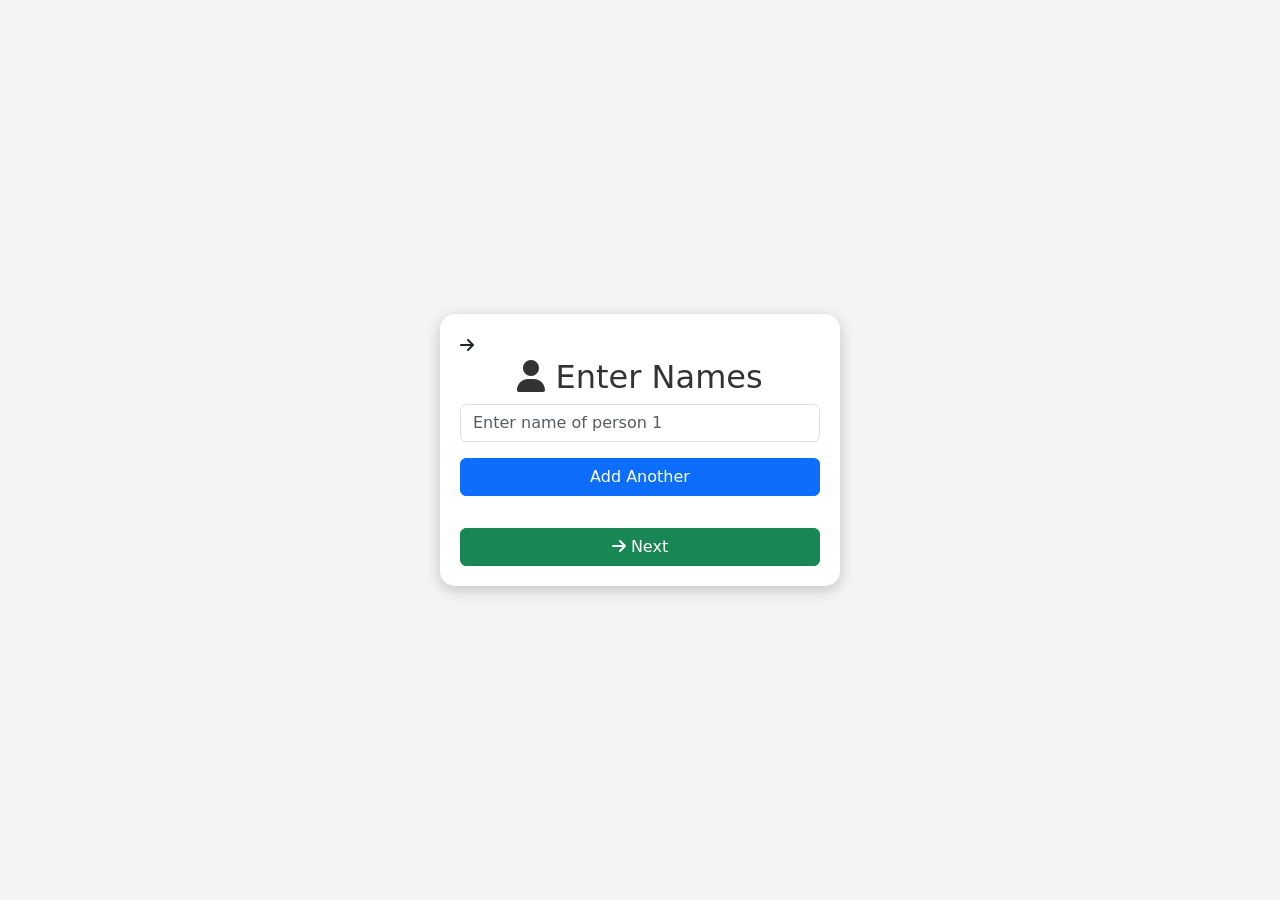
==== index.html @ 3dd3393f "update" ====
<!DOCTYPE html>
<html>
<head>
    <title>Expense Splitter - Name Setup</title>
    <link href="https://cdn.jsdelivr.net/npm/bootstrap@5.3.2/dist/css/bootstrap.min.css" rel="stylesheet">
    <link rel="stylesheet" href="https://cdnjs.cloudflare.com/ajax/libs/font-awesome/6.4.0/css/all.min.css">
    <link rel="stylesheet" href="style.css">
</head>

<body>
    <div class="container" id="firstpage">
        <i class="fa-solid fa-arrow-right back" title="Next" onclick="goToNextPage()"></i>
        <h2 class="text-center"><i class="fa-solid fa-user"></i> Enter Names</h2>

        <div id="nameInputs" class="mb-3">
            <input type="text" class="form-control mb-2" placeholder="Enter name of person 1" id="perso_name">
            <button class="btn btn-primary w-100 mt-2">Add Another</button>
            <!-- <div class="namelist_degine rounded">
                <img src="image/mn6dbcs15y9zru0yjw45ly54mqsf.png" alt="A nice photo" width="30" height="30">
                <span>farhan</span>
            </div> -->
        </div>

        <button class="btn btn-success w-100 mt-3" onclick="goToNextPage()">
            <i class="fa-solid fa-arrow-right"></i> Next
        </button>
    </div>



    <div class="container" id="orginal">
        <i class="fa-solid fa-arrow-left text-end back" id="back" title="Back"></i>
        <h2 class="text-center"><i class="fa-solid fa-coins"></i> Expense Splitter</h2>
        <div>
            <input type="number" class="form-control" id="expenseAmount" placeholder="Enter Amount">
            <select id="personSelect" class="form-control mt-2">
                <option value="" disabled selected>Select a person</option>
            </select>
            <button class="btn btn-secondary w-100 mt-2" onclick="addExpense()">Add Expense</button>
        </div>

        <div id="expenses-list" class="mt-3 border p-2 rounded bg-light"></div>

        <button class="btn btn-success w-100 mt-3" onclick="calculateExpenses()">
            <i class="fa-solid fa-check-circle"></i> Calculate
        </button>
        <div id="result" class="mt-3 fw-bold text-primary text-center"></div>
        <!-- <p id="back">back</p> -->
    </div>
    <script src="https://cdn.jsdelivr.net/npm/bootstrap@5.3.2/dist/js/bootstrap.bundle.min.js"></script>
    <script src="script.js"></script>
</body>
</html>
---- style.css ----
/* General body styling */
body {
    height: 100vh; /* Full viewport height */
    display: flex;
    justify-content: center;
    align-items: center;
    margin: 0;
    background-color: #f4f4f4; /* Optional background color */
}

/* Centering the main container */
.container {
    background: #fff;
    padding: 20px;
    border-radius: 15px;
    box-shadow: 0 4px 15px rgba(0, 0, 0, 0.2);
    width: 400px;
}

/* Heading style */
h2 {
    color: #333;
}

/* Button hover effect */
button {
    transition: 0.3s ease;
}
button:hover {
    transform: scale(1.05);
}

/* The div styling to make it a centered circle */
.namelist_degine {
    width: 300px; /* Adjust size */
    border-radius: 50%; /* Round the whole div */
    display: flex;
    justify-content: center;
    align-items: center;
    overflow: hidden; /* Hide overflow content */
    background-color: #ddd;
    margin-top: 10px !important;
    margin: 0 auto;
}

/* Style for the image inside the circle */
.namelist_degine img {
    object-fit: cover; /* Keep the image looking good */
    border-radius: 50%; /* Ensure the image itself is round */
}


/* Paragraph styling */
p {
    font-size: 18px;
    color: #333;
}

/* Optional border styling */
.rounded {
    border: #333 1px solid;
}

h2 {
    color: #333;
}
button {
    transition: 0.3s ease;
}
button:hover {
    transform: scale(1.05);
}
#expenses-list {
    max-height: 200px;
    overflow-y: auto;
    text-align: left;
}
.back{
    cursor: pointer;
}
.back:hover{
    color: red;
}
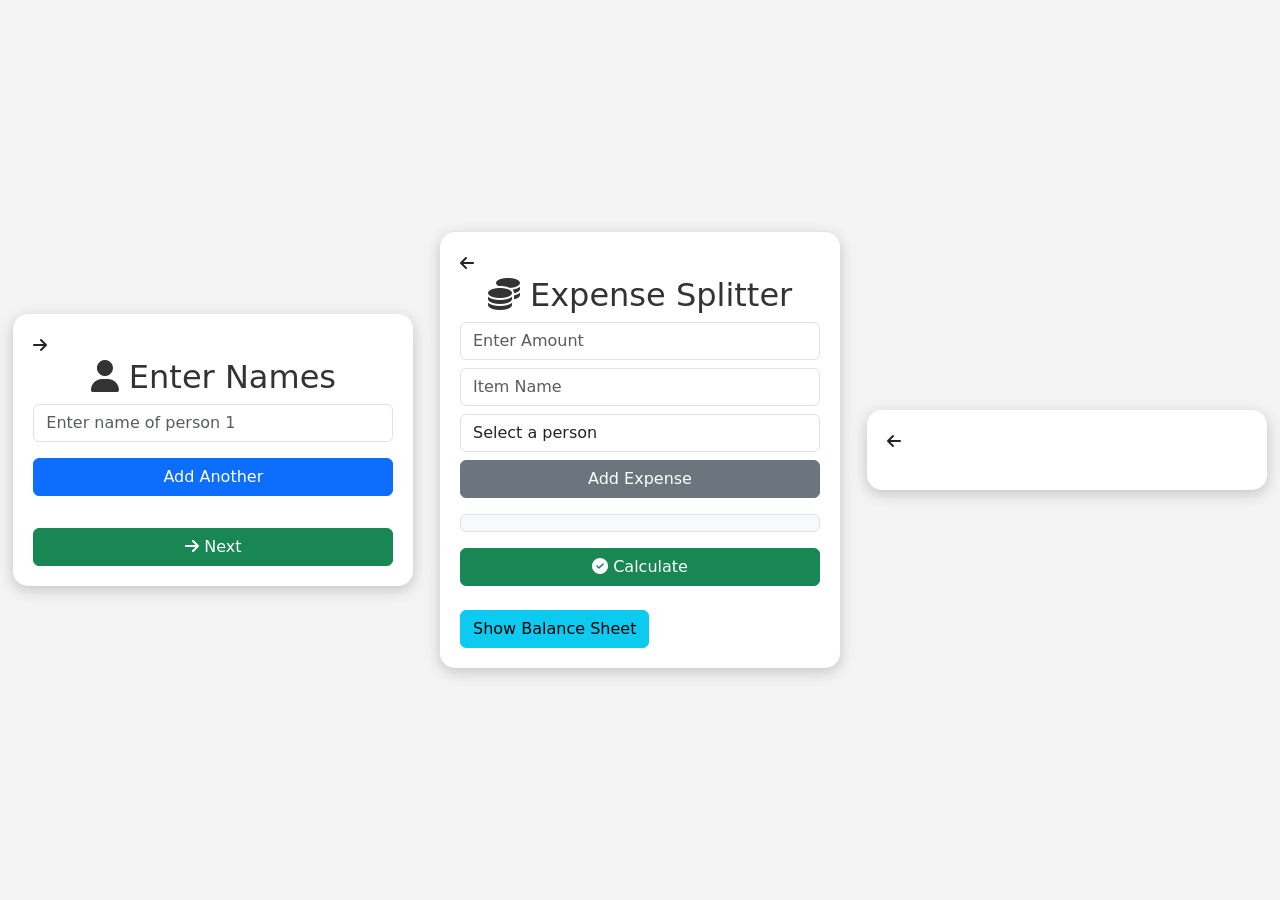
==== commit 737a2054: "update" ====
--- a/index.html
+++ b/index.html
@@ -8,16 +8,17 @@
 </head>
 
 <body>
-    <div class="container" id="firstpage">
+    <div class="container your-element" id="firstpage">
         <i class="fa-solid fa-arrow-right back" title="Next" onclick="goToNextPage()"></i>
         <h2 class="text-center"><i class="fa-solid fa-user"></i> Enter Names</h2>
 
         <div id="nameInputs" class="mb-3">
-            <input type="text" class="form-control mb-2" placeholder="Enter name of person 1" id="perso_name">
+            <input type="text" class="form-control mb-2" placeholder="Enter name of person 1" id="placeholder">
             <button class="btn btn-primary w-100 mt-2">Add Another</button>
             <!-- <div class="namelist_degine rounded">
                 <img src="image/mn6dbcs15y9zru0yjw45ly54mqsf.png" alt="A nice photo" width="30" height="30">
                 <span>farhan</span>
+                <span class="ml-4 justify-content-end" style="margin-left: 30px !important;"><i class="fa-solid fa-trash"></i></span>
             </div> -->
         </div>
 
@@ -28,12 +29,13 @@
 
 
 
-    <div class="container" id="orginal">
+    <div class="container" id="secondpage">
         <i class="fa-solid fa-arrow-left text-end back" id="back" title="Back"></i>
         <h2 class="text-center"><i class="fa-solid fa-coins"></i> Expense Splitter</h2>
         <div>
             <input type="number" class="form-control" id="expenseAmount" placeholder="Enter Amount">
-            <select id="personSelect" class="form-control mt-2">
+            <input type="text" class="form-control mt-2 cursor-pointer" id="item_grocery" placeholder="Item Name" >
+            <select id="personSelect" class="form-control mt-2 cursor-pointer">
                 <option value="" disabled selected>Select a person</option>
             </select>
             <button class="btn btn-secondary w-100 mt-2" onclick="addExpense()">Add Expense</button>
@@ -45,8 +47,20 @@
             <i class="fa-solid fa-check-circle"></i> Calculate
         </button>
         <div id="result" class="mt-3 fw-bold text-primary text-center"></div>
+        <div id="person-wise-expenses" class="mt-3"></div>
+        <button class="btn btn-info mt-2" onclick="thiredpage()" >Show Balance Sheet</button>
         <!-- <p id="back">back</p> -->
     </div>
+
+    <div class="container" id="thiredpage">
+        <i class="fa-solid fa-arrow-left text-end back" onclick="backthird()" title="Back"></i>
+        <div id="balance_sheet" class="mt-3">
+            <!-- <p id="back">back</p> -->
+       </div>
+       <div id="summaryDiv"></div>
+
+    </div>
+
     <script src="https://cdn.jsdelivr.net/npm/bootstrap@5.3.2/dist/js/bootstrap.bundle.min.js"></script>
     <script src="script.js"></script>
 </body>
--- a/style.css
+++ b/style.css
@@ -10,6 +10,7 @@
 
 /* Centering the main container */
 .container {
+
     background: #fff;
     padding: 20px;
     border-radius: 15px;
@@ -35,11 +36,12 @@
     width: 300px; /* Adjust size */
     border-radius: 50%; /* Round the whole div */
     display: flex;
-    justify-content: center;
+    justify-content: space-between;
     align-items: center;
     overflow: hidden; /* Hide overflow content */
     background-color: #ddd;
     margin-top: 10px !important;
+    padding: 5px;
     margin: 0 auto;
 }
 
@@ -80,4 +82,22 @@
 }
 .back:hover{
     color: red;
+}
+.delete_btn{
+    opacity: 0.5;
+    color: red;
+    cursor: pointer;
+}
+.delete_btn:hover{
+    opacity: 1;
+    color: darkred;
+}
+@media (max-width: 480px) {
+    .container{
+        width: 1000px !important;
+    }
+}
+
+.cursor-pointer{
+    cursor: pointer;
 }
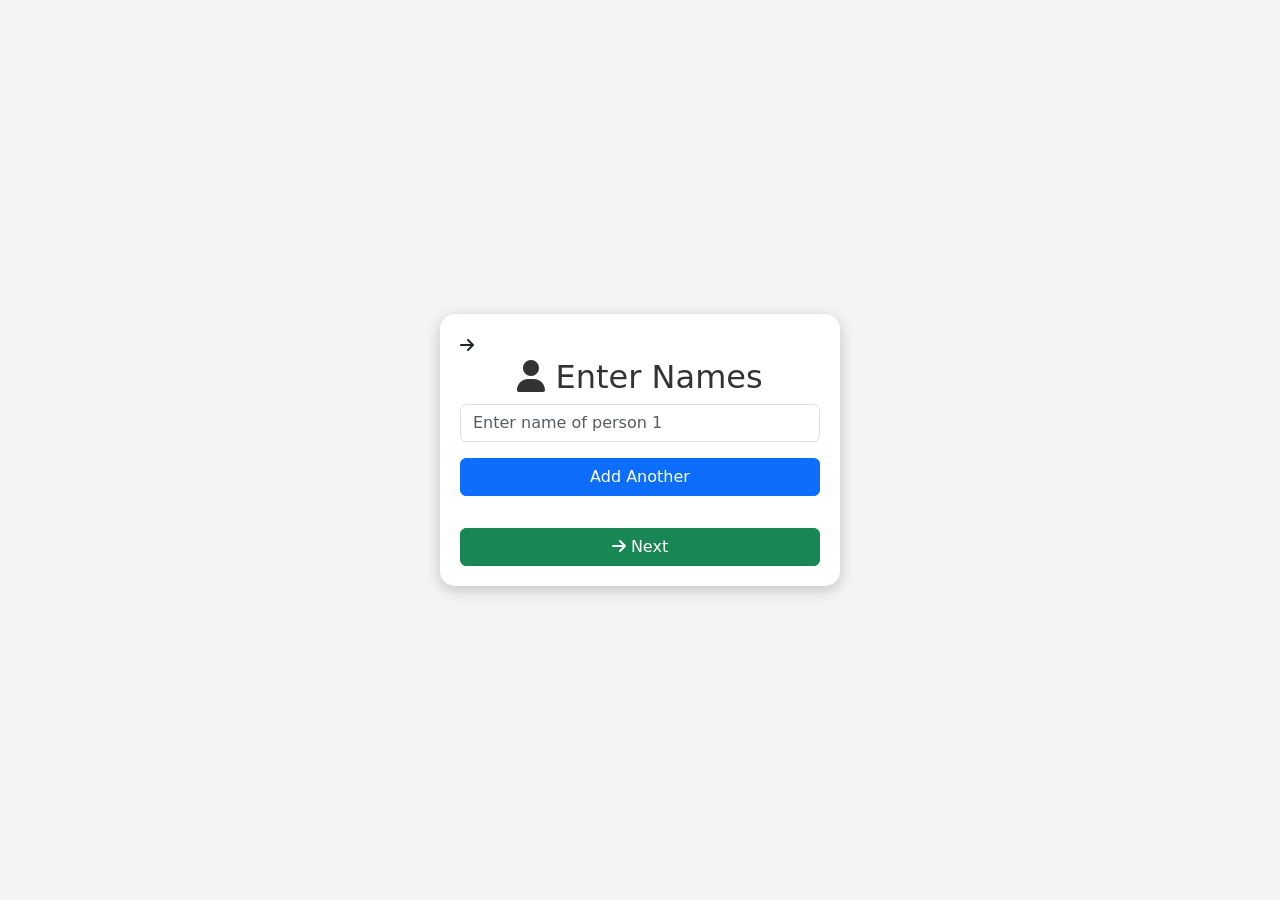
==== commit 992a58b7: "update" ====
--- a/index.html
+++ b/index.html
@@ -5,6 +5,7 @@
     <link href="https://cdn.jsdelivr.net/npm/bootstrap@5.3.2/dist/css/bootstrap.min.css" rel="stylesheet">
     <link rel="stylesheet" href="https://cdnjs.cloudflare.com/ajax/libs/font-awesome/6.4.0/css/all.min.css">
     <link rel="stylesheet" href="style.css">
+    <link rel="icon" href="image/logo.png" type="image/png" sizes="64x64">
 </head>
 
 <body>
